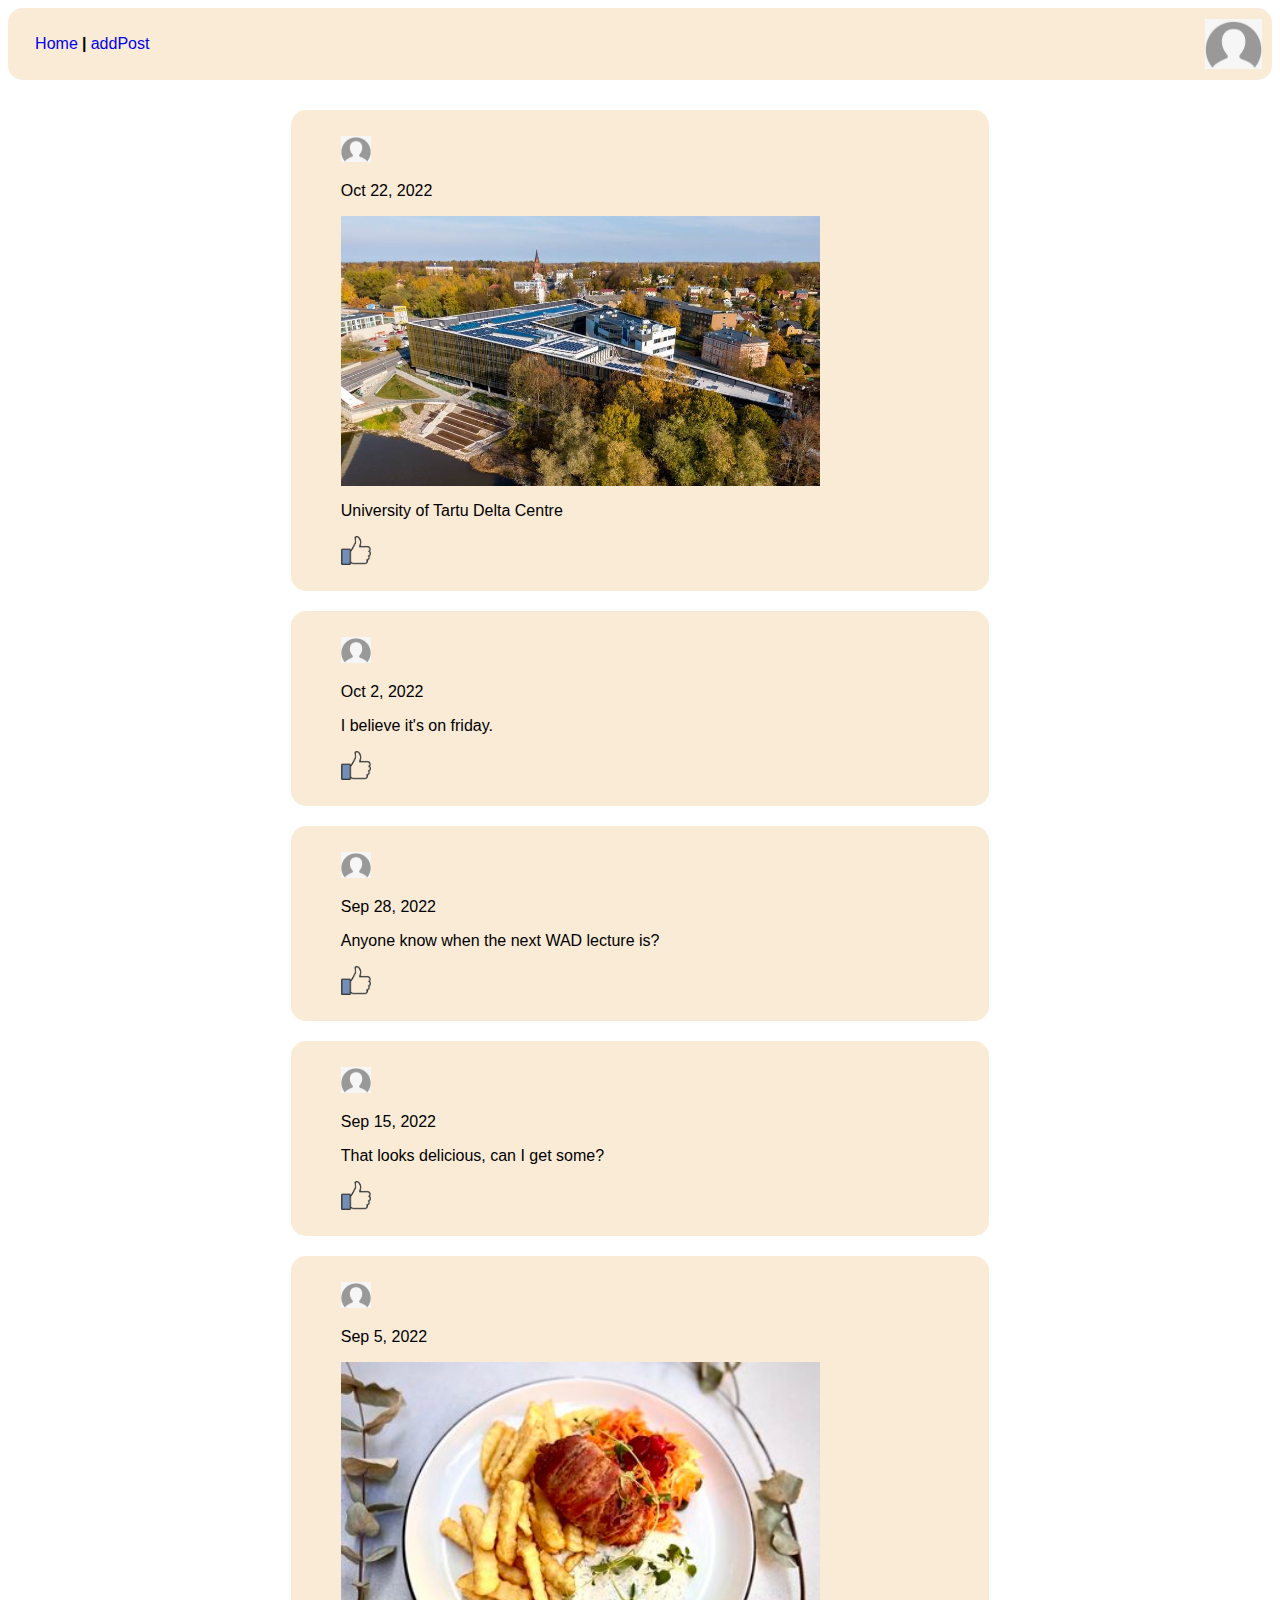
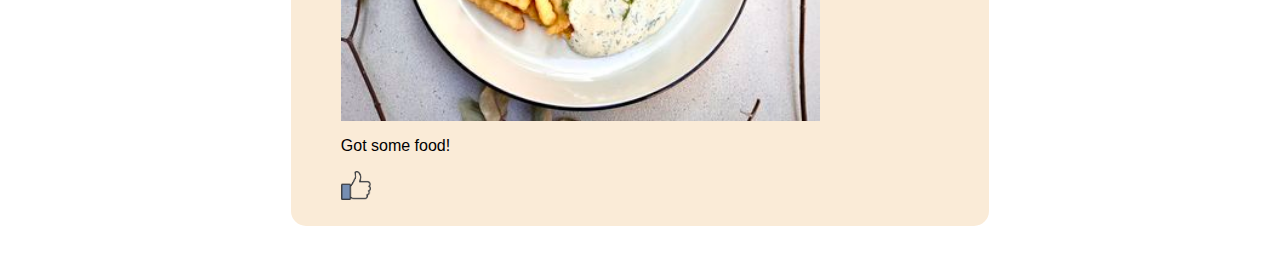
==== Index.html @ 15466785 "updates to everything" ====
<html lang="en">
  <head>
    <meta charset="UTF-8">
    <meta name="viewport" content="width=device-width, initial-scale=1.0">
    <link rel="icon" href="res/images/">
    <link rel="stylesheet" href="res/css/indexStyle.css">
    <link rel="stylesheet" href="res/css/style.css">
    <title>index</title>
  </head>
  <body>

    <header class="header">
        <ul class="nav">
            <li><a href="Index.html">Home</a></li>
            <li><strong>|</strong></li>
            <li><a href="addPost.html">addPost</a></li>
        </ul>
        <a class="logo" href="#"><img src="res/images/profile_pic.png" height="50px" alt="My picture"></a>
    </header>
    
    <section>
        <div class="box">
            <ul class="post">
                <li><a class="profile" href="#"><img src="res/images/profile_pic.png" width="30px" alt="Profile picture"></a></li>
                <li><p class="date">Oct 22, 2022</p></li>
                <a class="picture" href="#"><img src="res/images/delta.png" width="75%" alt="Post picture"></a>
                <p>University of Tartu Delta Centre</p>
                <a class="reaction" href="#"><img src="res/images/like_logo.png" width="30px" alt="Reaction picture"></a>
            </ul>
        </div>

        <div class="box">
            <ul class="post">
                <li><a class="profile" href="#"><img src="res/images/profile_pic.png" width="30px" alt="Profile picture"></a></li>
                <li><p class="date">Oct 2, 2022</p></li>
                <p>I believe it's on friday.</p>
                <a class="reaction" href="#"><img src="res/images/like_logo.png" width="30px" alt="Reaction picture"></a>
            </ul>
        </div>

        <div class="box">
            <ul class="post">
                <li><a class="profile" href="#"><img src="res/images/profile_pic.png" width="30px" alt="Profile picture"></a></li>
                <li><p class="date">Sep 28, 2022</p></li>
                <p>Anyone know when the next WAD lecture is?</p>
                <a class="reaction" href="#"><img src="res/images/like_logo.png" width="30px" alt="Reaction picture"></a>
            </ul>
        </div>

        <div class="box">
            <ul class="post">
                <li><a class="profile" href="#"><img src="res/images/profile_pic.png" width="30px" alt="Profile picture"></a></li>
                <li><p class="date">Sep 15, 2022</p></li>
                <p>That looks delicious, can I get some?</p>
                <a class="reaction" href="#"><img src="res/images/like_logo.png" width="30px" alt="Reaction picture"></a>
            </ul>
        </div>

        <div class="box">
            <ul class="post">
                <li><a class="profile" href="#"><img src="res/images/profile_pic.png" width="30px" alt="Profile picture"></a></li>
                <li><p class="date">Sep 5, 2022</p></li>
                <a class="picture" href="#"><img src="res/images/food.png" width="75%" alt="Post picture"></a>
                <p>Got some food!</p>
                <a class="reaction" href="#"><img src="res/images/like_logo.png" width="30px" alt="Reaction picture"></a>
            </ul>
        </div>

    </section>
    
    <footer>
        
    </footer>
  </body>
</html>
---- res/css/indexStyle.css ----
ul {
    list-style: none;
}

.nav > li {
    padding: 2%;
}

.nav {
    margin: 10px;
    padding: 15px;
    text-decoration: none;
}

.nav a {
    text-align: center;
    display: block;
    text-decoration: none;
    }

.nav a:hover {
    background-color:white;
}

.logo {
    margin: 10px;
}

section {
    padding: 10px 50px;
}

.box {
    background-color: antiquewhite;
    margin-top: 20px;
    margin-bottom: 20px;
    border-radius: 15px;
    padding: 10px;
}


.picture {
    height: 100%;
    width: 100%;
}

@media (min-width: 800px) {
    .header,
    .nav {
        display: flex;
    }
    .header {
        flex-direction: column;
        align-items: center;
    }
    .box {
        margin-left: 0%;
        margin-right: 0%;
    }
}

@media (min-width: 1000px) {
    .header {
        flex-direction: row;
        justify-content: space-between;
    }
    .box {
        margin-left: 20%;
        margin-right: 20%;
    }
}
---- res/css/style.css ----
header {
    background-color: antiquewhite;
    border-radius: 15px;
    width: 100%;
    height: auto;
}

body{
    font-family: Arial, Helvetica, sans-serif;
}
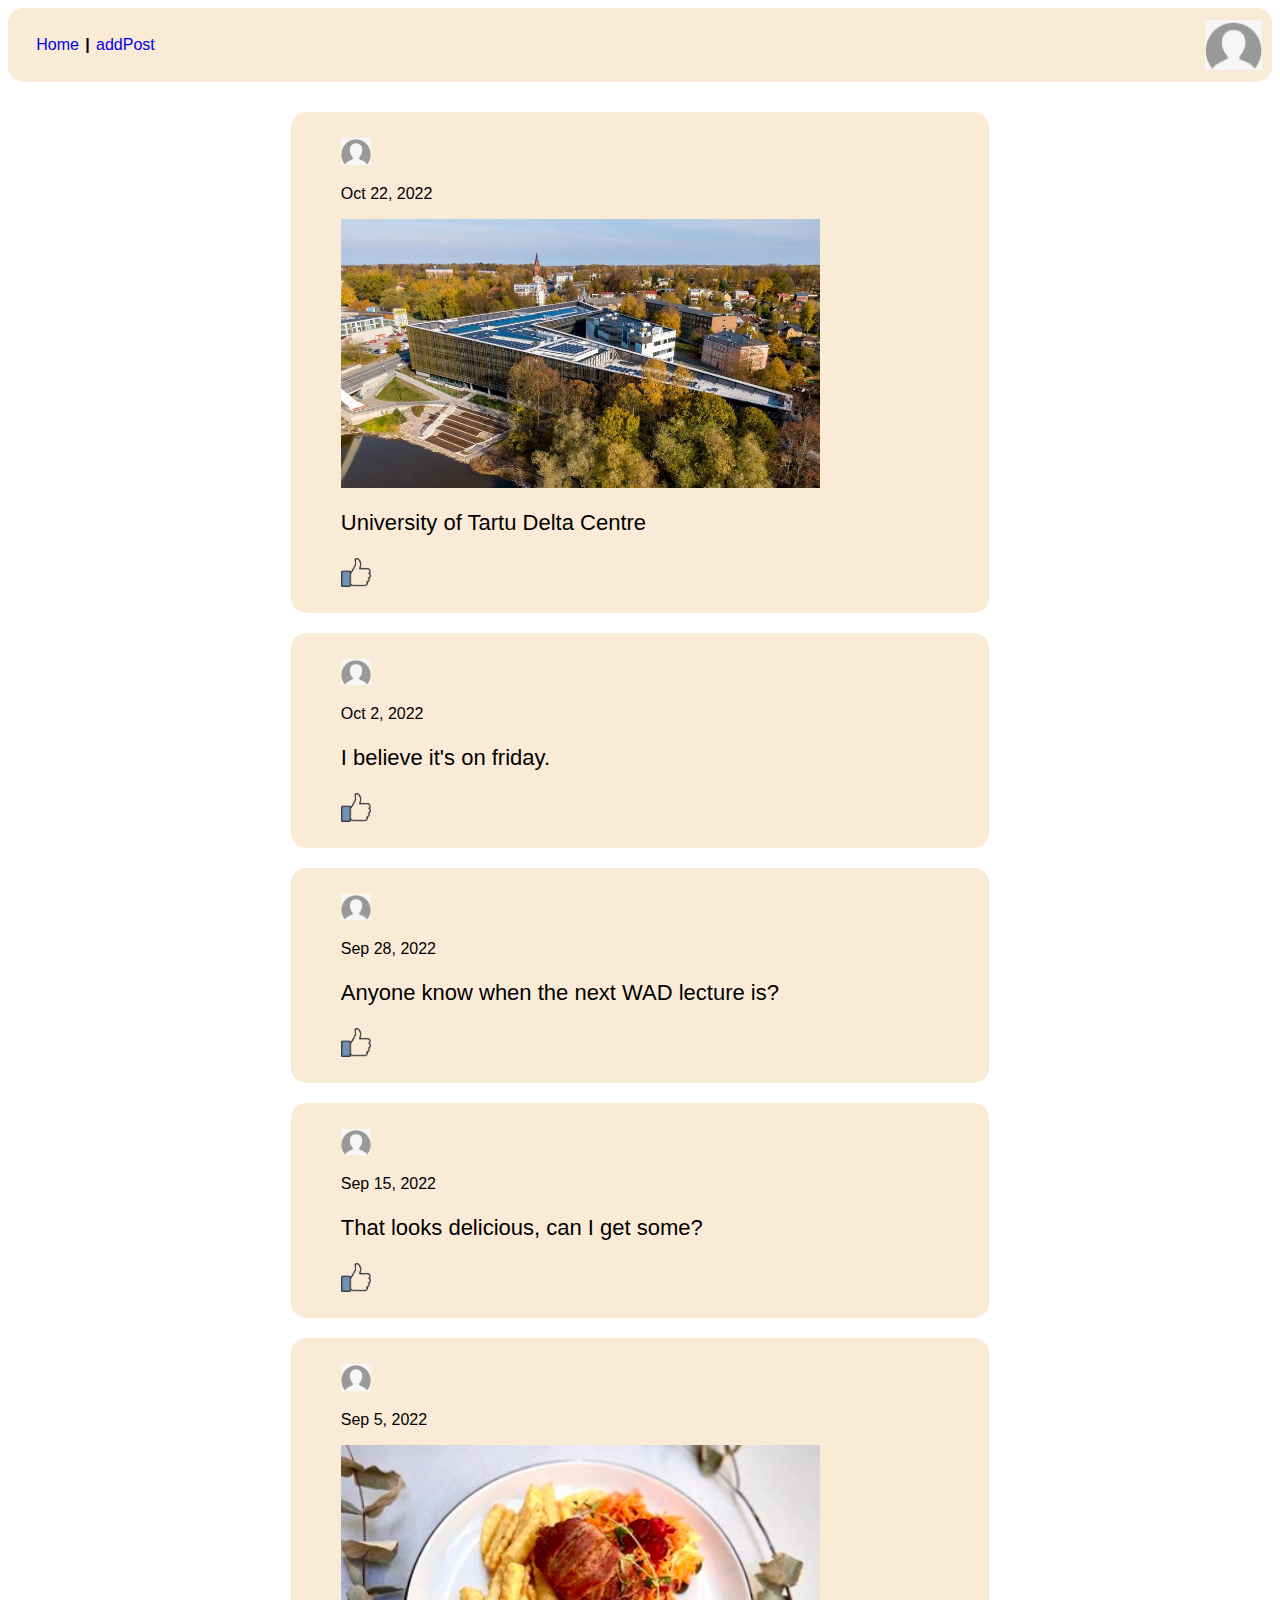
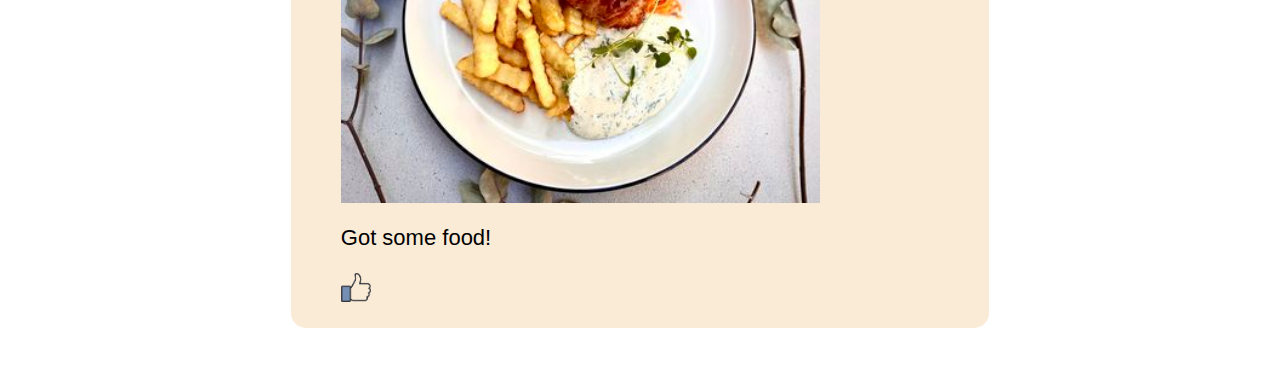
==== commit 6b6a06c9: "picture links" ====
--- a/Index.html
+++ b/Index.html
@@ -12,7 +12,7 @@
     <header class="header">
         <ul class="nav">
             <li><a href="Index.html">Home</a></li>
-            <li><strong>|</strong></li>
+            <li><strong class="addition">|</strong></li>
             <li><a href="addPost.html">addPost</a></li>
         </ul>
         <a class="logo" href="#"><img src="res/images/profile_pic.png" height="50px" alt="My picture"></a>
@@ -23,7 +23,7 @@
             <ul class="post">
                 <li><a class="profile" href="#"><img src="res/images/profile_pic.png" width="30px" alt="Profile picture"></a></li>
                 <li><p class="date">Oct 22, 2022</p></li>
-                <a class="picture" href="#"><img src="res/images/delta.png" width="75%" alt="Post picture"></a>
+                <a class="picture" href="res/images/delta.png"><img src="res/images/delta.png" width="75%" alt="Post picture"></a>
                 <p>University of Tartu Delta Centre</p>
                 <a class="reaction" href="#"><img src="res/images/like_logo.png" width="30px" alt="Reaction picture"></a>
             </ul>
@@ -60,7 +60,7 @@
             <ul class="post">
                 <li><a class="profile" href="#"><img src="res/images/profile_pic.png" width="30px" alt="Profile picture"></a></li>
                 <li><p class="date">Sep 5, 2022</p></li>
-                <a class="picture" href="#"><img src="res/images/food.png" width="75%" alt="Post picture"></a>
+                <a class="picture" href="res/images/food.png"><img src="res/images/food.png" width="75%" alt="Post picture"></a>
                 <p>Got some food!</p>
                 <a class="reaction" href="#"><img src="res/images/like_logo.png" width="30px" alt="Reaction picture"></a>
             </ul>
--- a/res/css/indexStyle.css
+++ b/res/css/indexStyle.css
@@ -1,27 +1,3 @@
-ul {
-    list-style: none;
-}
-
-.nav > li {
-    padding: 2%;
-}
-
-.nav {
-    margin: 10px;
-    padding: 15px;
-    text-decoration: none;
-}
-
-.nav a {
-    text-align: center;
-    display: block;
-    text-decoration: none;
-    }
-
-.nav a:hover {
-    background-color:white;
-}
-
 .logo {
     margin: 10px;
 }
@@ -45,14 +21,6 @@
 }
 
 @media (min-width: 800px) {
-    .header,
-    .nav {
-        display: flex;
-    }
-    .header {
-        flex-direction: column;
-        align-items: center;
-    }
     .box {
         margin-left: 0%;
         margin-right: 0%;
@@ -60,12 +28,12 @@
 }
 
 @media (min-width: 1000px) {
-    .header {
-        flex-direction: row;
-        justify-content: space-between;
-    }
     .box {
         margin-left: 20%;
         margin-right: 20%;
     }
+}
+
+li ~ p {
+    font-size: 22px;
 }--- a/res/css/style.css
+++ b/res/css/style.css
@@ -8,3 +8,59 @@
 body{
     font-family: Arial, Helvetica, sans-serif;
 }
+
+
+
+ul {
+    list-style: none;
+}
+
+.nav > li {
+    padding: 3%;
+}
+
+.nav {
+    margin: 10px;
+    padding: 15px;
+    text-decoration: none;
+}
+
+.nav a {
+    text-align: center;
+    display: block;
+    text-decoration: none;
+}
+
+.nav a:hover {
+    background-color:skyblue;
+    color: black;
+}
+    
+
+.logo {
+    margin: 10px;
+}
+
+
+@media (min-width: 400px) {
+    .header, .nav {
+        display: flex;
+    }
+    .header {
+        flex-direction: column;
+        align-items: center;
+    }
+}
+
+@media (min-width: 1000px) {
+    .header {
+        flex-direction: row;
+        justify-content: space-between;
+    }
+}
+
+@media (max-width: 400px){
+    .addition {
+        visibility: hidden;
+    }
+}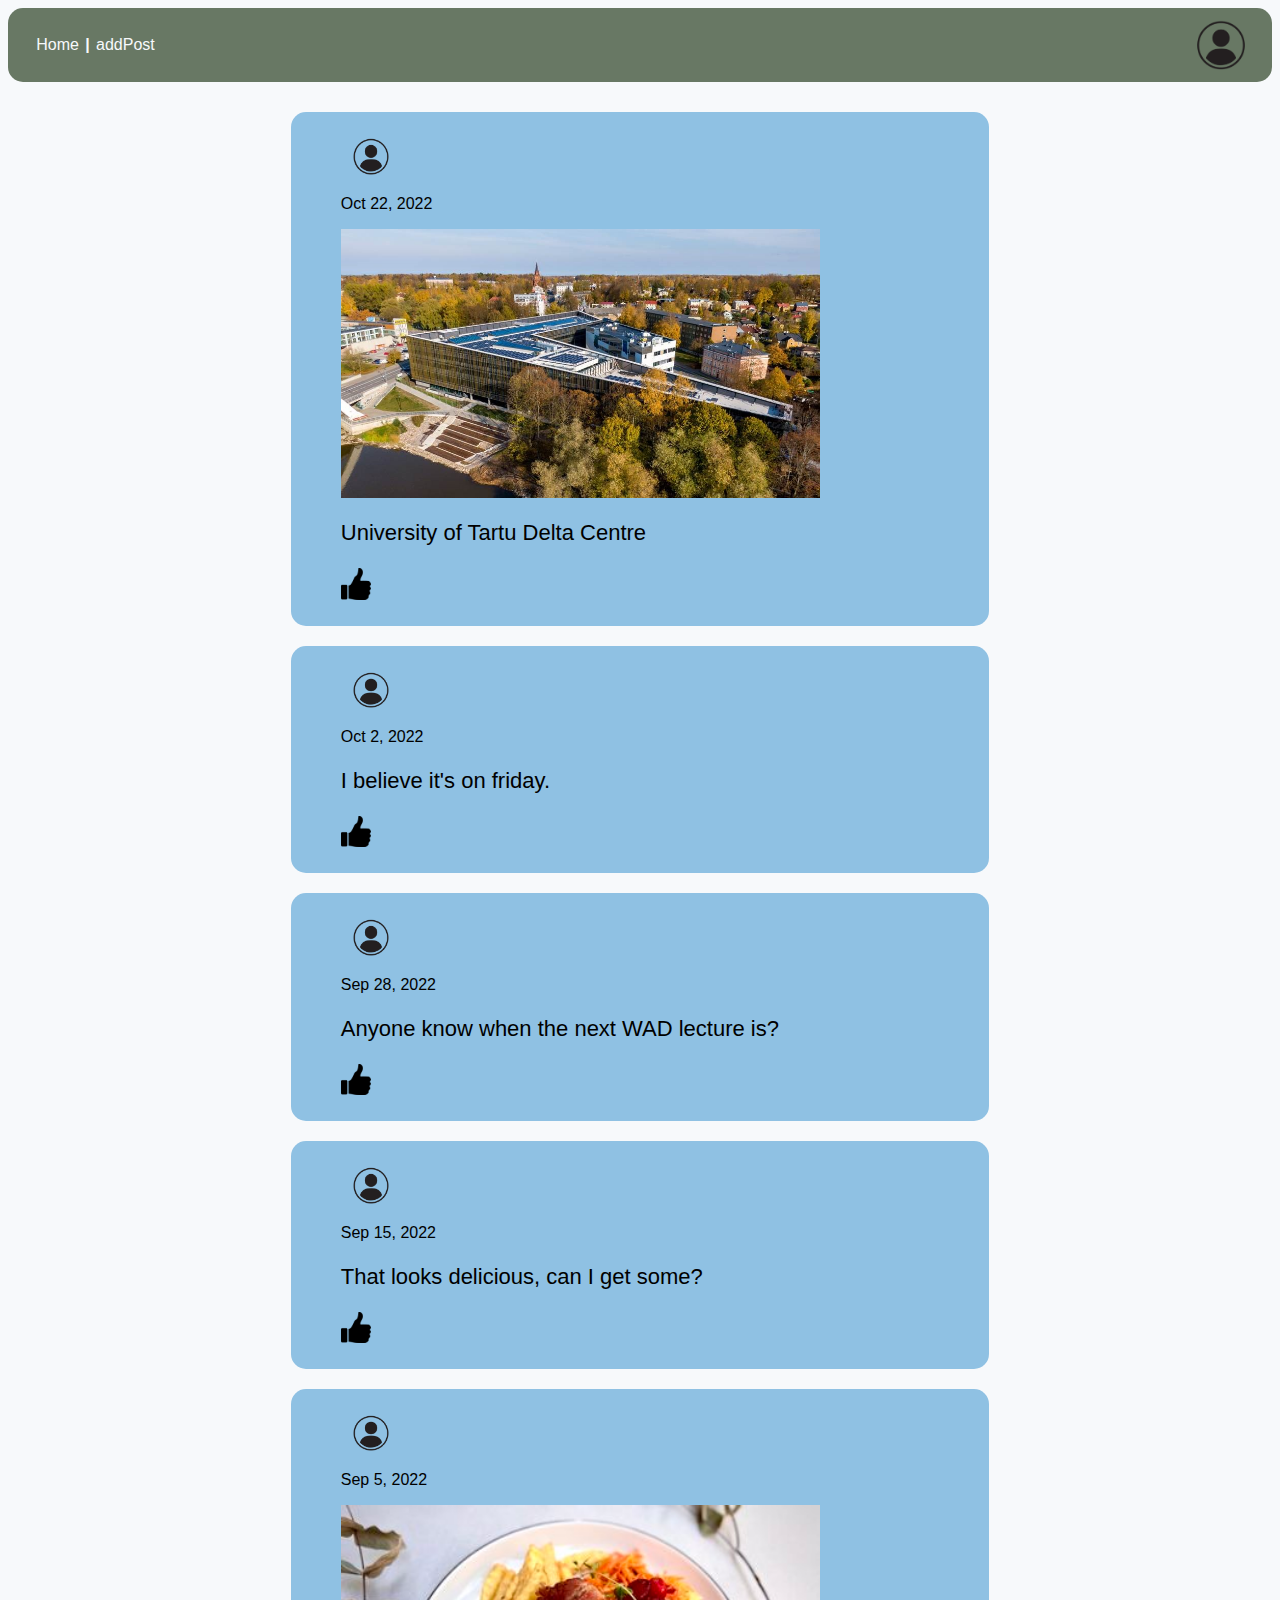
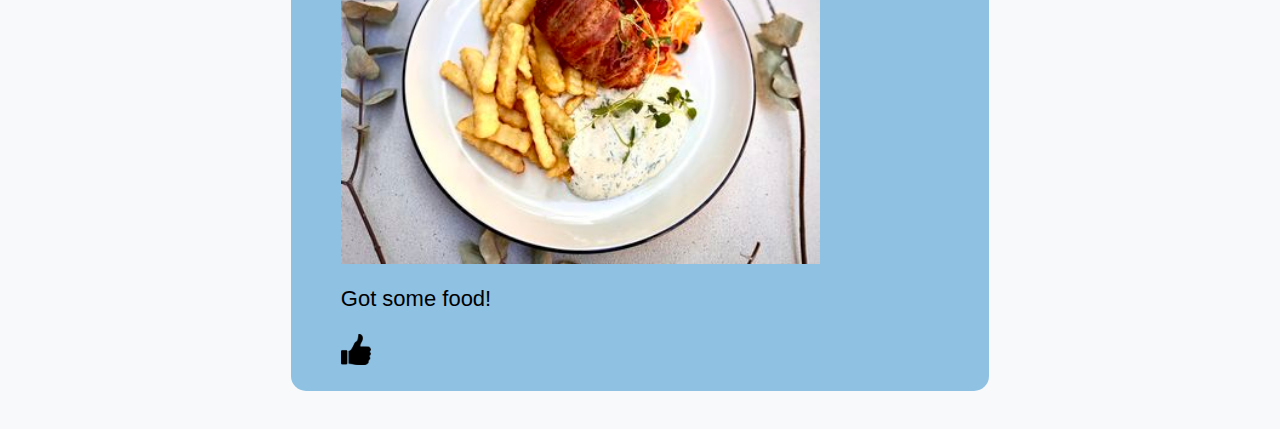
==== commit 5ee5207c: "new style" ====
--- a/Index.html
+++ b/Index.html
@@ -15,54 +15,54 @@
             <li><strong class="addition">|</strong></li>
             <li><a href="addPost.html">addPost</a></li>
         </ul>
-        <a class="logo" href="#"><img src="res/images/profile_pic.png" height="50px" alt="My picture"></a>
+        <a class="logo" href="#"><img src="res/images/profile_icon.png" height="50px" alt="My picture"></a>
     </header>
     
     <section>
         <div class="box">
             <ul class="post">
-                <li><a class="profile" href="#"><img src="res/images/profile_pic.png" width="30px" alt="Profile picture"></a></li>
+                <li><a class="profile" href="#"><img src="res/images/profile_icon.png" width="60px" alt="Profile picture"></a></li>
                 <li><p class="date">Oct 22, 2022</p></li>
                 <a class="picture" href="res/images/delta.png"><img src="res/images/delta.png" width="75%" alt="Post picture"></a>
                 <p>University of Tartu Delta Centre</p>
-                <a class="reaction" href="#"><img src="res/images/like_logo.png" width="30px" alt="Reaction picture"></a>
+                <a class="reaction" href="#"><img src="res/images/like_logo2.png" width="30px" alt="Reaction picture"></a>
             </ul>
         </div>
 
         <div class="box">
             <ul class="post">
-                <li><a class="profile" href="#"><img src="res/images/profile_pic.png" width="30px" alt="Profile picture"></a></li>
+                <li><a class="profile" href="#"><img src="res/images/profile_icon.png" width="60px" alt="Profile picture"></a></li>
                 <li><p class="date">Oct 2, 2022</p></li>
                 <p>I believe it's on friday.</p>
-                <a class="reaction" href="#"><img src="res/images/like_logo.png" width="30px" alt="Reaction picture"></a>
+                <a class="reaction" href="#"><img src="res/images/like_logo2.png" width="30px" alt="Reaction picture"></a>
             </ul>
         </div>
 
         <div class="box">
             <ul class="post">
-                <li><a class="profile" href="#"><img src="res/images/profile_pic.png" width="30px" alt="Profile picture"></a></li>
+                <li><a class="profile" href="#"><img src="res/images/profile_icon.png" width="60px" alt="Profile picture"></a></li>
                 <li><p class="date">Sep 28, 2022</p></li>
                 <p>Anyone know when the next WAD lecture is?</p>
-                <a class="reaction" href="#"><img src="res/images/like_logo.png" width="30px" alt="Reaction picture"></a>
+                <a class="reaction" href="#"><img src="res/images/like_logo2.png" width="30px" alt="Reaction picture"></a>
             </ul>
         </div>
 
         <div class="box">
             <ul class="post">
-                <li><a class="profile" href="#"><img src="res/images/profile_pic.png" width="30px" alt="Profile picture"></a></li>
+                <li><a class="profile" href="#"><img src="res/images/profile_icon.png" width="60px" alt="Profile picture"></a></li>
                 <li><p class="date">Sep 15, 2022</p></li>
                 <p>That looks delicious, can I get some?</p>
-                <a class="reaction" href="#"><img src="res/images/like_logo.png" width="30px" alt="Reaction picture"></a>
+                <a class="reaction" href="#"><img src="res/images/like_logo2.png" width="30px" alt="Reaction picture"></a>
             </ul>
         </div>
 
         <div class="box">
             <ul class="post">
-                <li><a class="profile" href="#"><img src="res/images/profile_pic.png" width="30px" alt="Profile picture"></a></li>
+                <li><a class="profile" href="#"><img src="res/images/profile_icon.png" width="60px" alt="Profile picture"></a></li>
                 <li><p class="date">Sep 5, 2022</p></li>
                 <a class="picture" href="res/images/food.png"><img src="res/images/food.png" width="75%" alt="Post picture"></a>
                 <p>Got some food!</p>
-                <a class="reaction" href="#"><img src="res/images/like_logo.png" width="30px" alt="Reaction picture"></a>
+                <a class="reaction" href="#"><img src="res/images/like_logo2.png" width="30px" alt="Reaction picture"></a>
             </ul>
         </div>
 
--- a/res/css/indexStyle.css
+++ b/res/css/indexStyle.css
@@ -7,7 +7,7 @@
 }
 
 .box {
-    background-color: antiquewhite;
+    background-color: #8FC1E3;
     margin-top: 20px;
     margin-bottom: 20px;
     border-radius: 15px;
--- a/res/css/style.css
+++ b/res/css/style.css
@@ -1,5 +1,6 @@
 header {
-    background-color: antiquewhite;
+    color: #F7F9FB;
+    background-color: #687864;
     border-radius: 15px;
     width: 100%;
     height: auto;
@@ -7,6 +8,7 @@
 
 body{
     font-family: Arial, Helvetica, sans-serif;
+    background-color: #F7F9FB;
 }
 
 
@@ -29,10 +31,12 @@
     text-align: center;
     display: block;
     text-decoration: none;
+    color: #F7F9FB;
 }
 
 .nav a:hover {
-    background-color:skyblue;
+    border-radius: 10%;
+    background-color: #F7F9FB;
     color: black;
 }
     
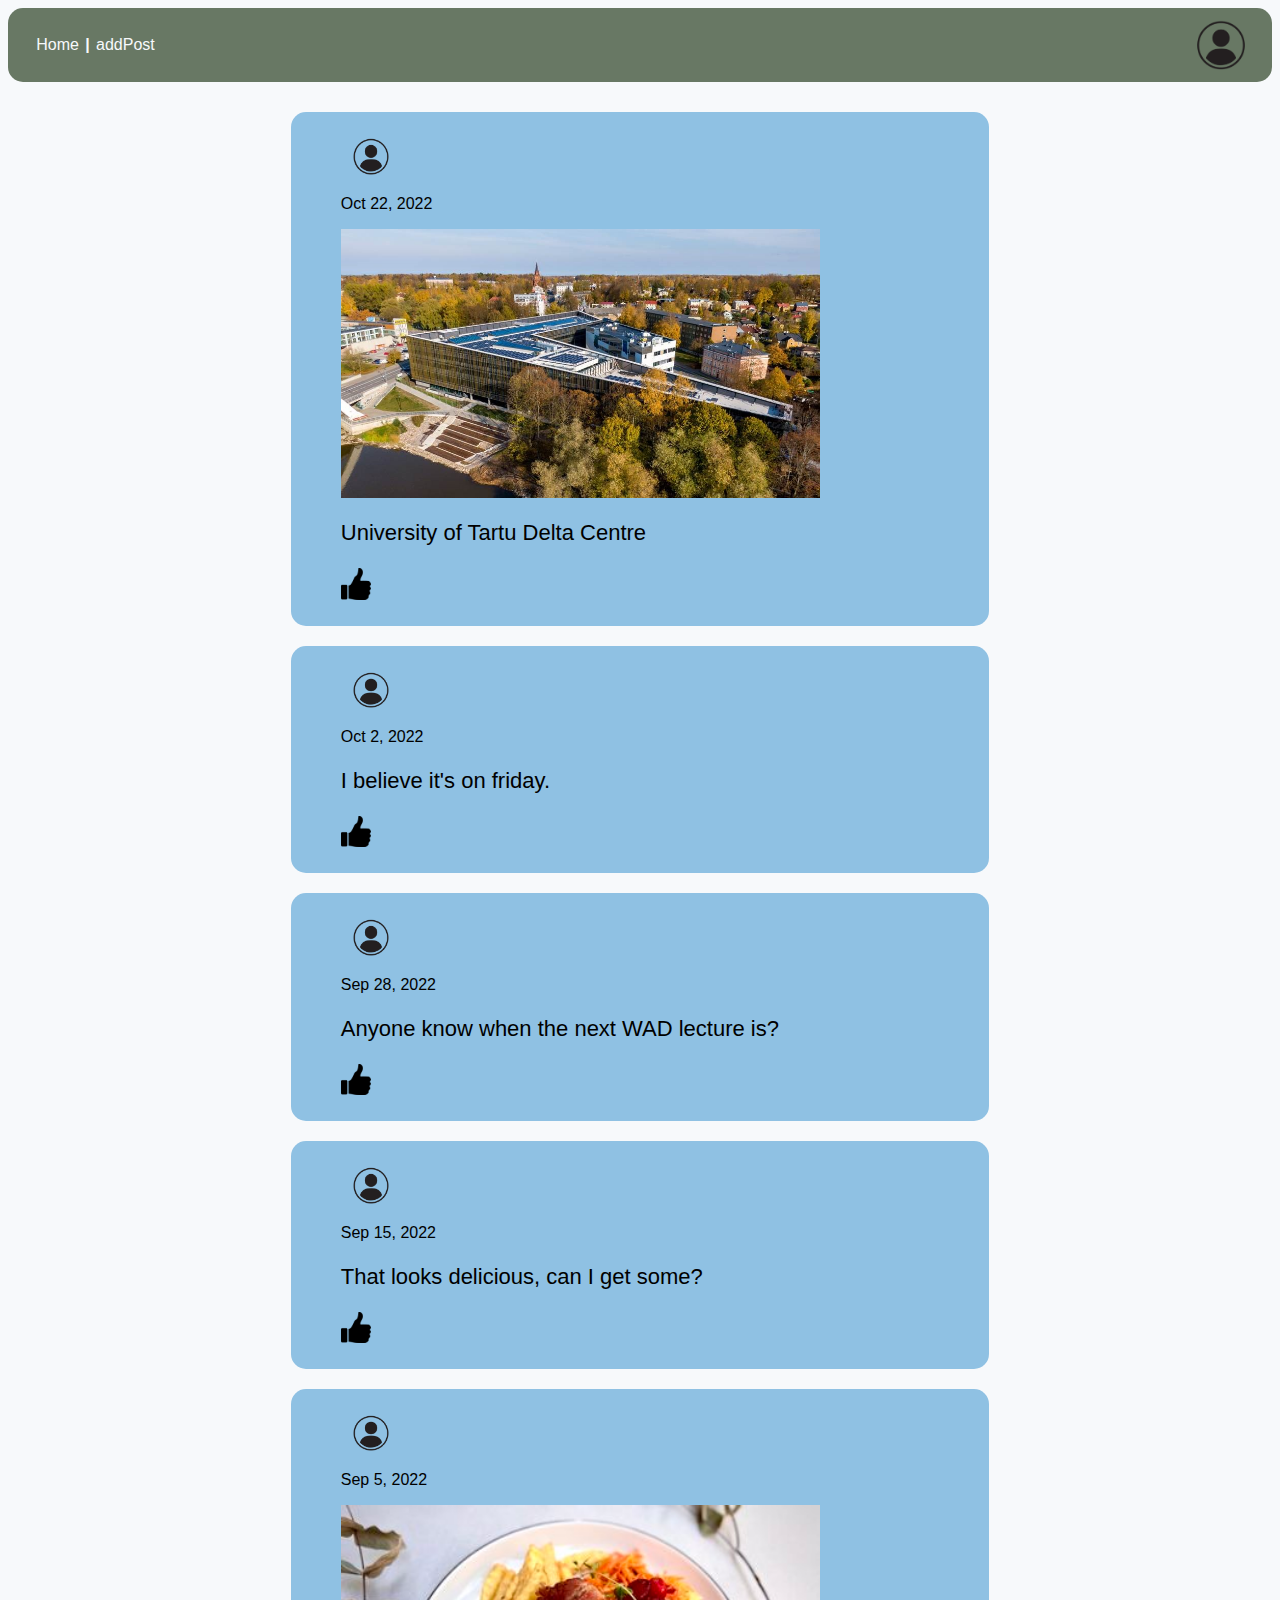
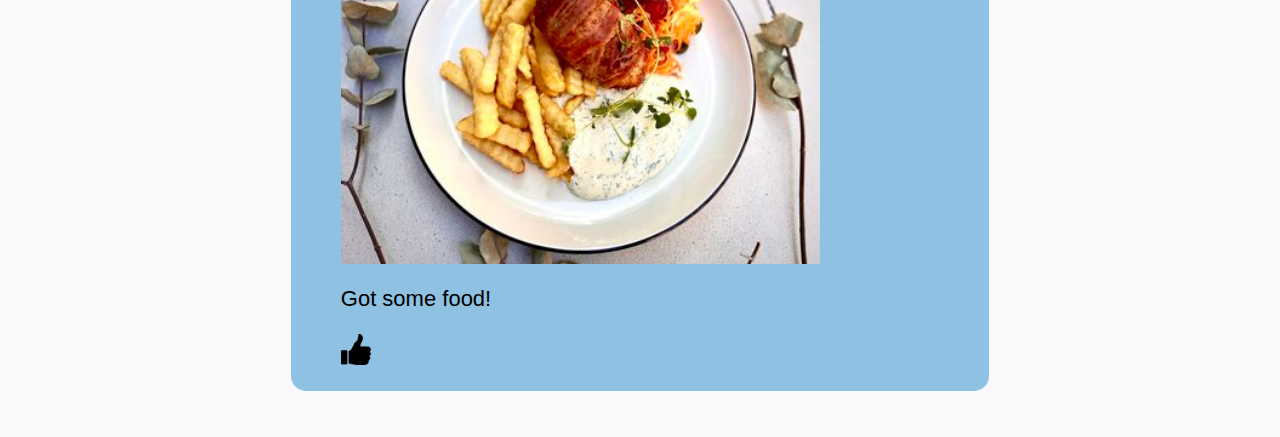
==== commit 381bcd16: "task 4" ====
--- a/Index.html
+++ b/Index.html
@@ -18,7 +18,7 @@
         <a class="logo" href="#"><img src="res/images/profile_icon.png" height="50px" alt="My picture"></a>
     </header>
     
-    <section>
+    <section id = "sel">
         <div class="box">
             <ul class="post">
                 <li><a class="profile" href="#"><img src="res/images/profile_icon.png" width="60px" alt="Profile picture"></a></li>
@@ -67,6 +67,10 @@
         </div>
 
     </section>
+
+    <p id="demo"></p>
+    <script type="text/javascript" src="src/js/script.js"></script>
+    
     
     <footer>
         
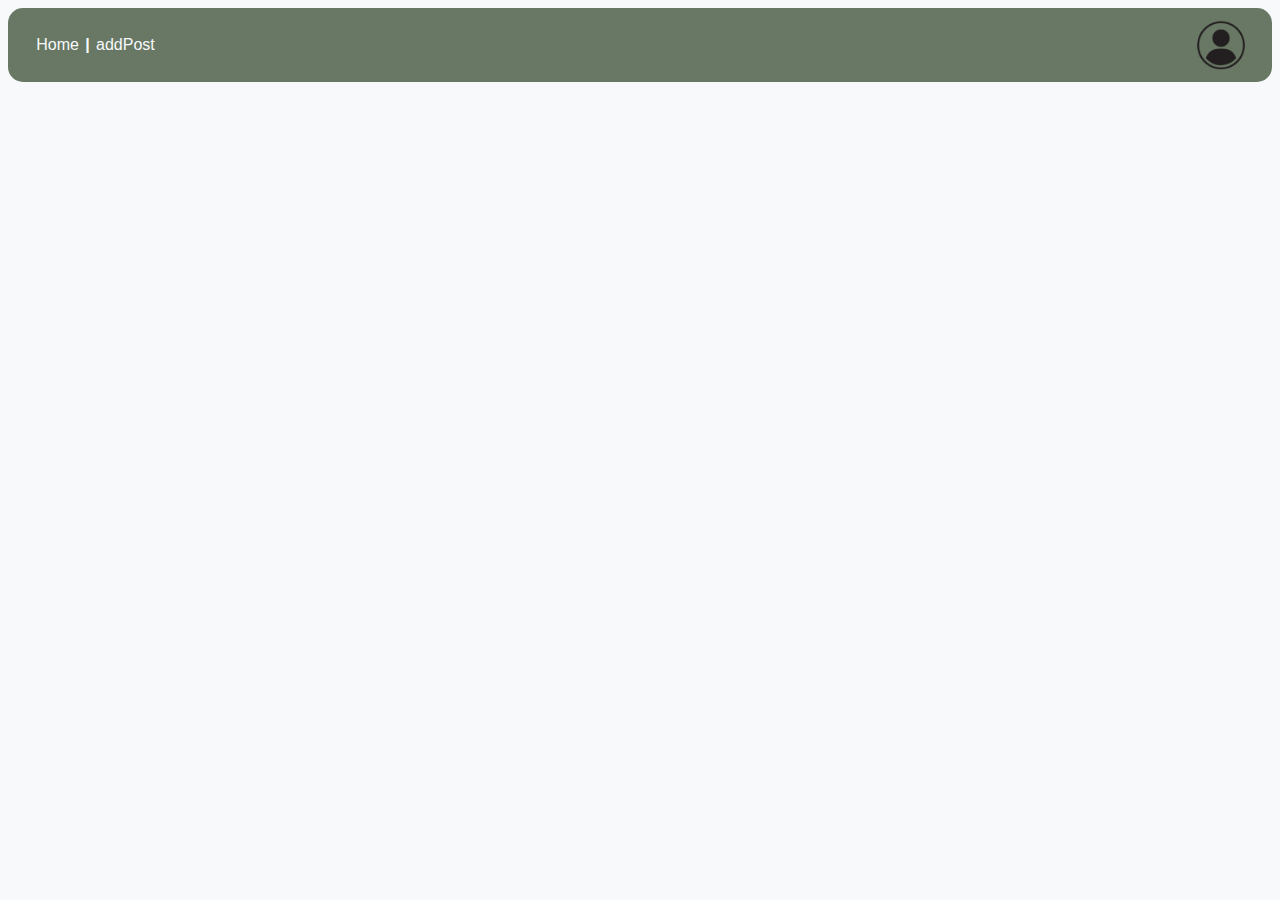
==== commit e5e22608: "minor fixes, changes to posts, updated json" ====
--- a/Index.html
+++ b/Index.html
@@ -15,10 +15,19 @@
             <li><strong class="addition">|</strong></li>
             <li><a href="addPost.html">addPost</a></li>
         </ul>
-        <a class="logo" href="#"><img src="res/images/profile_icon.png" height="50px" alt="My picture"></a>
+        <div class="dropdown" id="user-dropdown">
+            <a class="logo" href="#">
+                <img src="res/images/profile_icon.png" height="50px" alt="My picture">
+            </a>
+            <div class="dropdown-content">
+                <a id="username"></a>
+                <a id="email"></a>
+                <a href="#" id="logout">logout</a>
+            </div>
+        </div>
     </header>
-    
     <section id = "sel">
+        <!--
         <div class="box">
             <ul class="post">
                 <li><a class="profile" href="#"><img src="res/images/profile_icon.png" width="60px" alt="Profile picture"></a></li>
@@ -65,7 +74,7 @@
                 <a class="reaction" href="#"><img src="res/images/like_logo2.png" width="30px" alt="Reaction picture"></a>
             </ul>
         </div>
-
+    -->
     </section>
 
     <p id="demo"></p>
--- a/res/css/indexStyle.css
+++ b/res/css/indexStyle.css
@@ -16,8 +16,12 @@
 
 
 .picture {
+    width: 75%;
+}
+
+.aPicture {
     height: 100%;
-    width: 100%;
+    width: 75%;
 }
 
 @media (min-width: 800px) {
@@ -36,4 +40,28 @@
 
 li ~ p {
     font-size: 22px;
-}+}
+.dropdown{
+    position: relative;
+    display:inline-block;
+}
+.dropdown-content a {
+    color: white;
+    padding: 12px 16px;
+    text-decoration: none;
+    display: block;
+    text-align: left;
+}
+.dropdown-content {
+    display: none;
+    position: absolute;
+    background-color: #333;
+    left: -100px;
+    width: 200px;
+    align-items:start;
+    border-radius: 20px;
+}
+.dropdown-content a:hover{
+    opacity: 0.8;
+    cursor: pointer;
+}
--- a/res/css/style.css
+++ b/res/css/style.css
@@ -36,7 +36,7 @@
 
 .nav a:hover {
     border-radius: 10%;
-    background-color: #F7F9FB;
+    background-color: #84b378;
     color: black;
 }
     
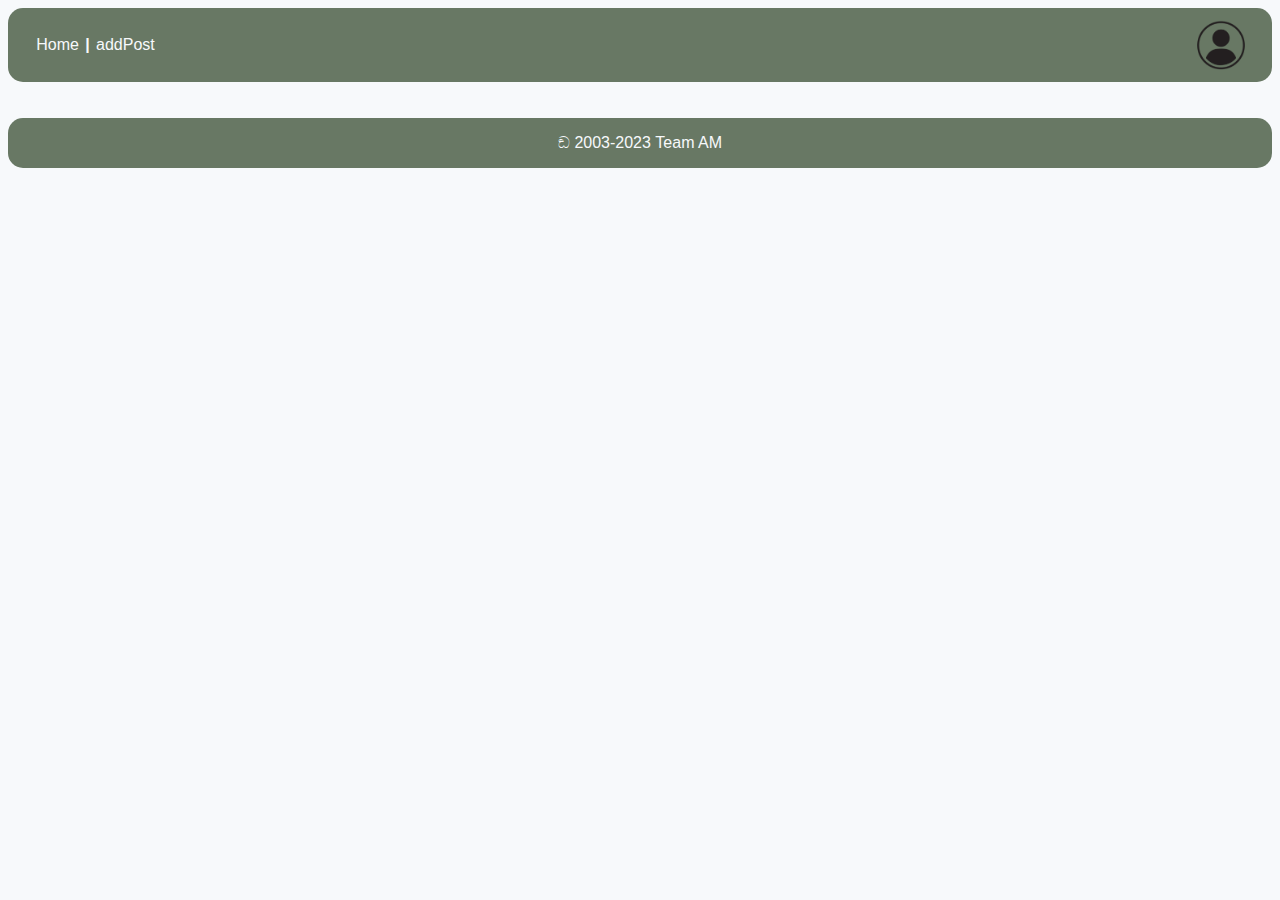
==== commit d0632798: "updated footer" ====
--- a/Index.html
+++ b/Index.html
@@ -82,7 +82,9 @@
     
     
     <footer>
-        
+        <div class="foot">
+            <p>ඞ 2003-2023 Team AM</p>
+        </div>
     </footer>
   </body>
 </html>--- a/res/css/indexStyle.css
+++ b/res/css/indexStyle.css
@@ -22,6 +22,23 @@
 .aPicture {
     height: 100%;
     width: 75%;
+}
+
+.reaction {
+    cursor: pointer;
+}
+
+.reactionAnimation {
+    animation: likeUpDown 0.4s linear 0.4;
+  }
+  
+@keyframes likeUpDown {
+    from, to {
+        transform: translateY(-20px);
+      }
+    50% {
+        transform: translateY(20px);
+    }
 }
 
 @media (min-width: 800px) {
@@ -56,12 +73,17 @@
     display: none;
     position: absolute;
     background-color: #333;
-    left: -100px;
+    
     width: 200px;
     align-items:start;
     border-radius: 20px;
 }
+
 .dropdown-content a:hover{
     opacity: 0.8;
     cursor: pointer;
 }
+.name{
+    color: black;
+    text-decoration: blink;
+}
--- a/res/css/style.css
+++ b/res/css/style.css
@@ -47,12 +47,15 @@
 
 
 @media (min-width: 400px) {
-    .header, .nav {
+    .header, .nav, .foot {
         display: flex;
     }
-    .header {
+    .header, .foot {
         flex-direction: column;
         align-items: center;
+    }
+    .dropdown-content{
+        left: -50px;
     }
 }
 
@@ -61,10 +64,24 @@
         flex-direction: row;
         justify-content: space-between;
     }
+    .dropdown-content{
+        left: -100px;
+    }
 }
 
 @media (max-width: 400px){
     .addition {
         visibility: hidden;
     }
+    .dropdown-content{
+        left: 0;
+    }
+}
+
+footer {
+    color: #F7F9FB;
+    background-color: #687864;
+    border-radius: 15px;
+    width: 100%;
+    height: 50;
 }